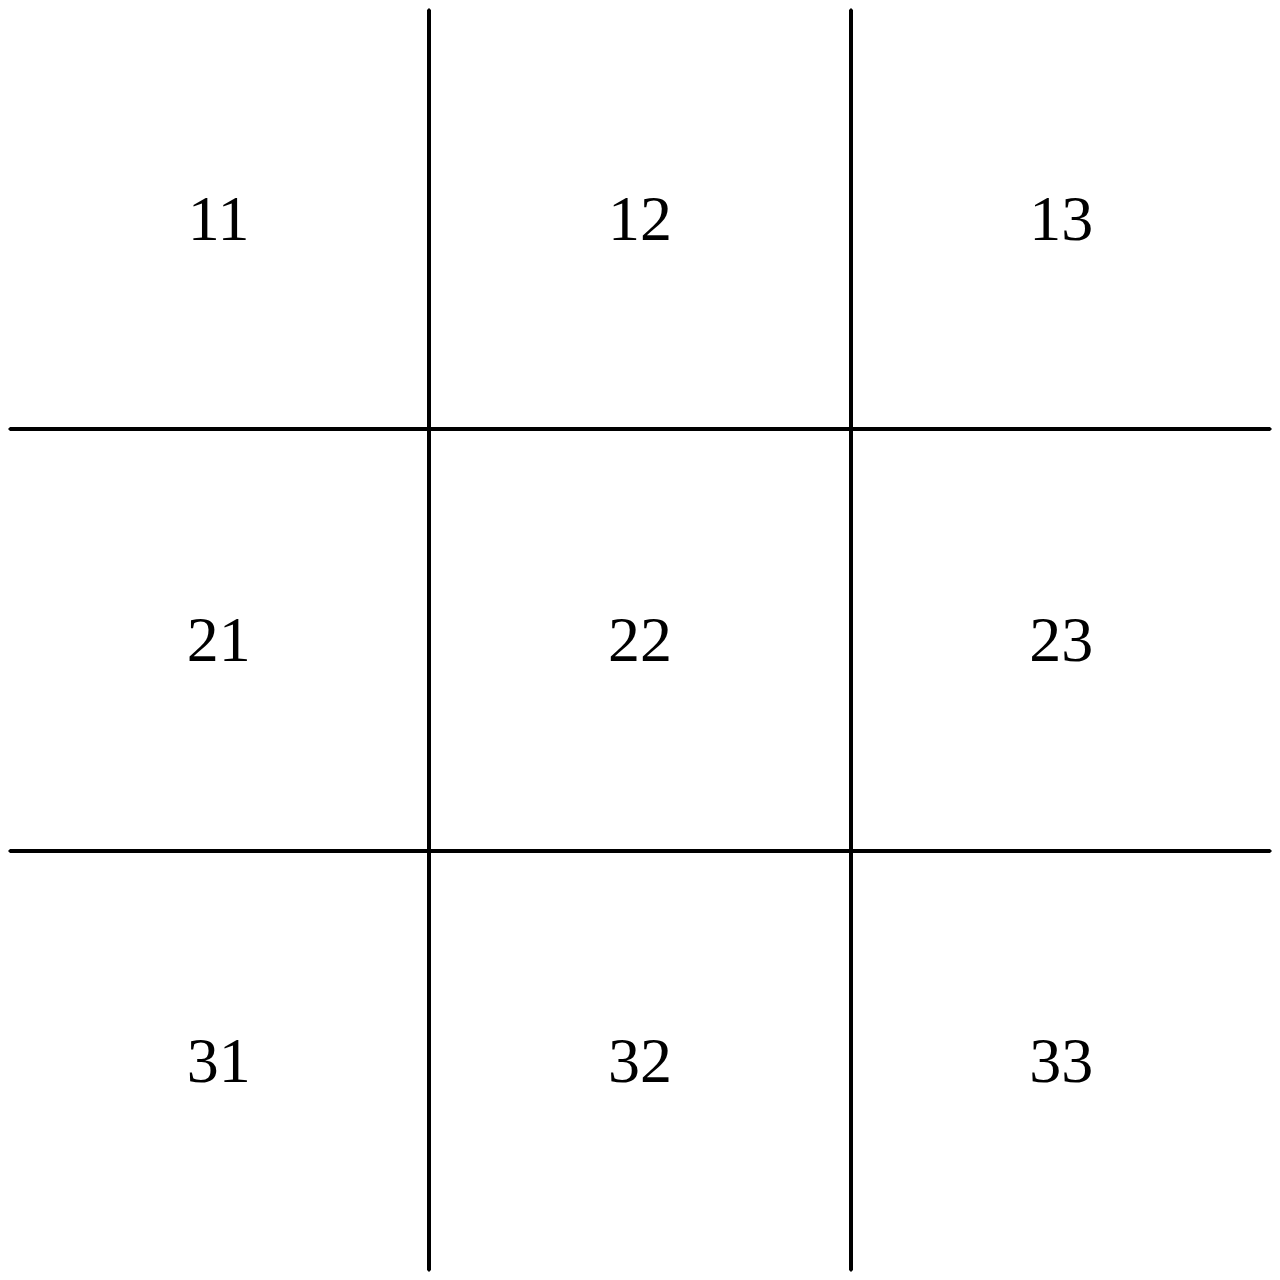
==== game.html @ 1dc529c3 "added some documentation and made prelim pages for home page" ====
<!DOCTYPE html>
<html lang="en">
<head>
    <meta charset='UTF-8'>
    <meta http-equiv='X-UA-Compatible' content='IE=edge'>
    <meta name='viewport' content='width=device-width, initial-scale=1.0'>
    <link rel='stylesheet' href='game.css'>
    <title>Tic-Tac-Toe</title>
</head>
<body>
    <section class = 'grid_container'>
        <div class = 'grid_part row1 column1'> 11</div>
        <div class = 'grid_part row1 column2'> 12</div>
        <div class = 'grid_part row1 column3'> 13</div>
        <div class = 'grid_part row2 column1'> 21</div>
        <div class = 'grid_part row2 column2'> 22</div>
        <div class = 'grid_part row2 column3'> 23</div>
        <div class = 'grid_part row3 column1'> 31</div>
        <div class = 'grid_part row3 column2'> 32</div>
        <div class = 'grid_part row3 column3'> 33</div>
    </section>
    <script src='game.js'></script>
</body>
</html>
---- game.css ----
.grid_container{
    display: grid;
    grid-template-columns: repeat(3, 1fr);
    grid-template-rows: repeat(3, 1fr);
    justify-content: center;
}
.grid_part{
    display: flex;
    justify-content: center;
    align-items: center;
    border: 2px solid #000000;
    aspect-ratio: 1;
    font-size: 64px;
}
.row1 {
    border-top-color: #ffffff;
}
.row3 {
    border-bottom-color: #ffffff;
}
.column1 {
    border-left-color: #ffffff;
}
.column3 {
    border-right-color: #ffffff;
}
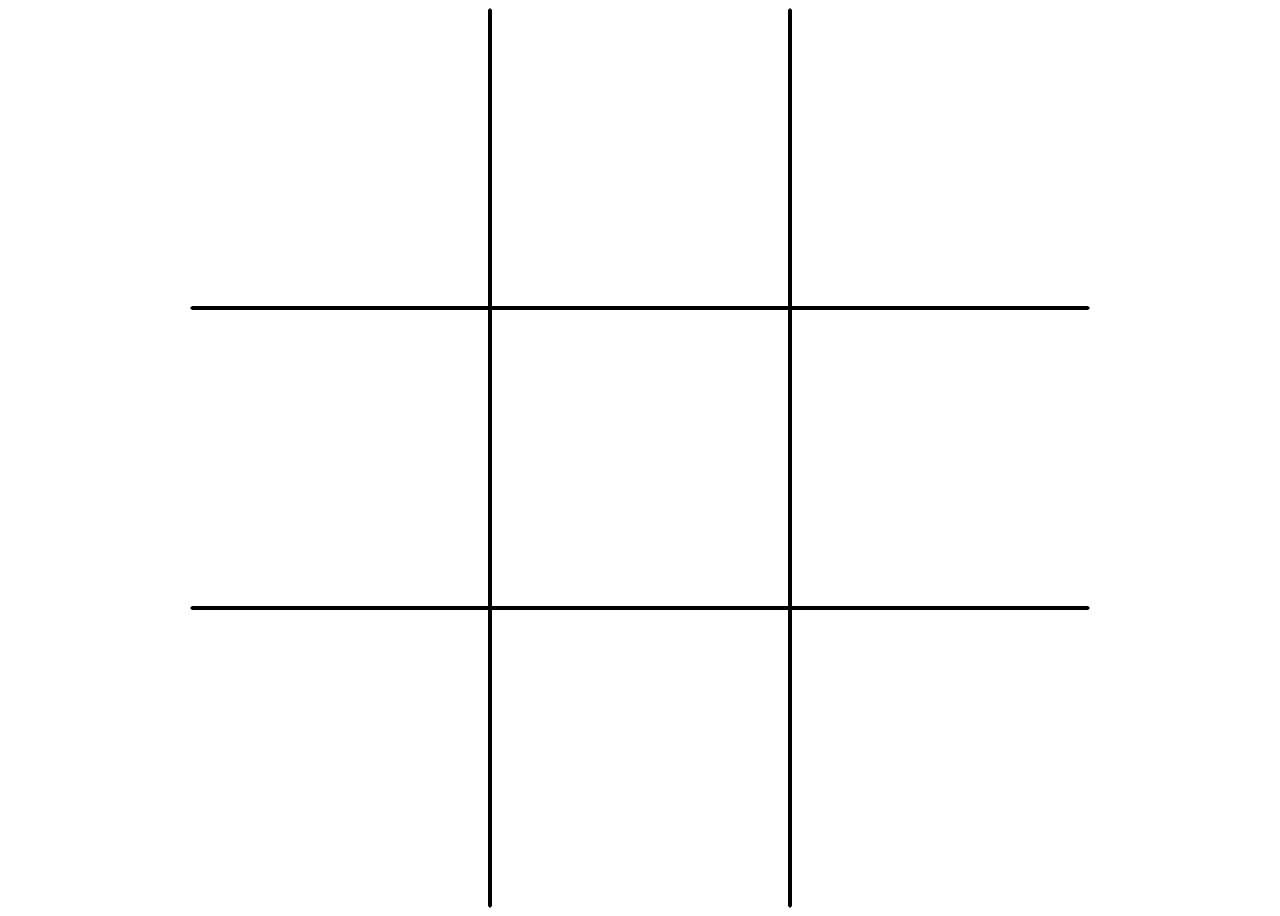
==== commit 537d6be4: "stopped board overflow(I thinkcaused by aspect-ratio) by using max-width=100vh" ====
--- a/game.html
+++ b/game.html
@@ -9,15 +9,15 @@
 </head>
 <body>
     <section class = 'grid_container'>
-        <div class = 'grid_part row1 column1'> 11</div>
-        <div class = 'grid_part row1 column2'> 12</div>
-        <div class = 'grid_part row1 column3'> 13</div>
-        <div class = 'grid_part row2 column1'> 21</div>
-        <div class = 'grid_part row2 column2'> 22</div>
-        <div class = 'grid_part row2 column3'> 23</div>
-        <div class = 'grid_part row3 column1'> 31</div>
-        <div class = 'grid_part row3 column2'> 32</div>
-        <div class = 'grid_part row3 column3'> 33</div>
+        <div class = 'grid_part row1 column1'></div>
+        <div class = 'grid_part row1 column2'></div>
+        <div class = 'grid_part row1 column3'></div>
+        <div class = 'grid_part row2 column1'></div>
+        <div class = 'grid_part row2 column2'></div>
+        <div class = 'grid_part row2 column3'></div>
+        <div class = 'grid_part row3 column1'></div>
+        <div class = 'grid_part row3 column2'></div>
+        <div class = 'grid_part row3 column3'></div>
     </section>
     <script src='game.js'></script>
 </body>
--- a/game.css
+++ b/game.css
@@ -3,13 +3,15 @@
     grid-template-columns: repeat(3, 1fr);
     grid-template-rows: repeat(3, 1fr);
     justify-content: center;
+    margin: auto auto auto auto;
+    max-width: 100vh;
 }
 .grid_part{
     display: flex;
     justify-content: center;
     align-items: center;
     border: 2px solid #000000;
-    aspect-ratio: 1;
+    aspect-ratio: 1/1;
     font-size: 64px;
 }
 .row1 {
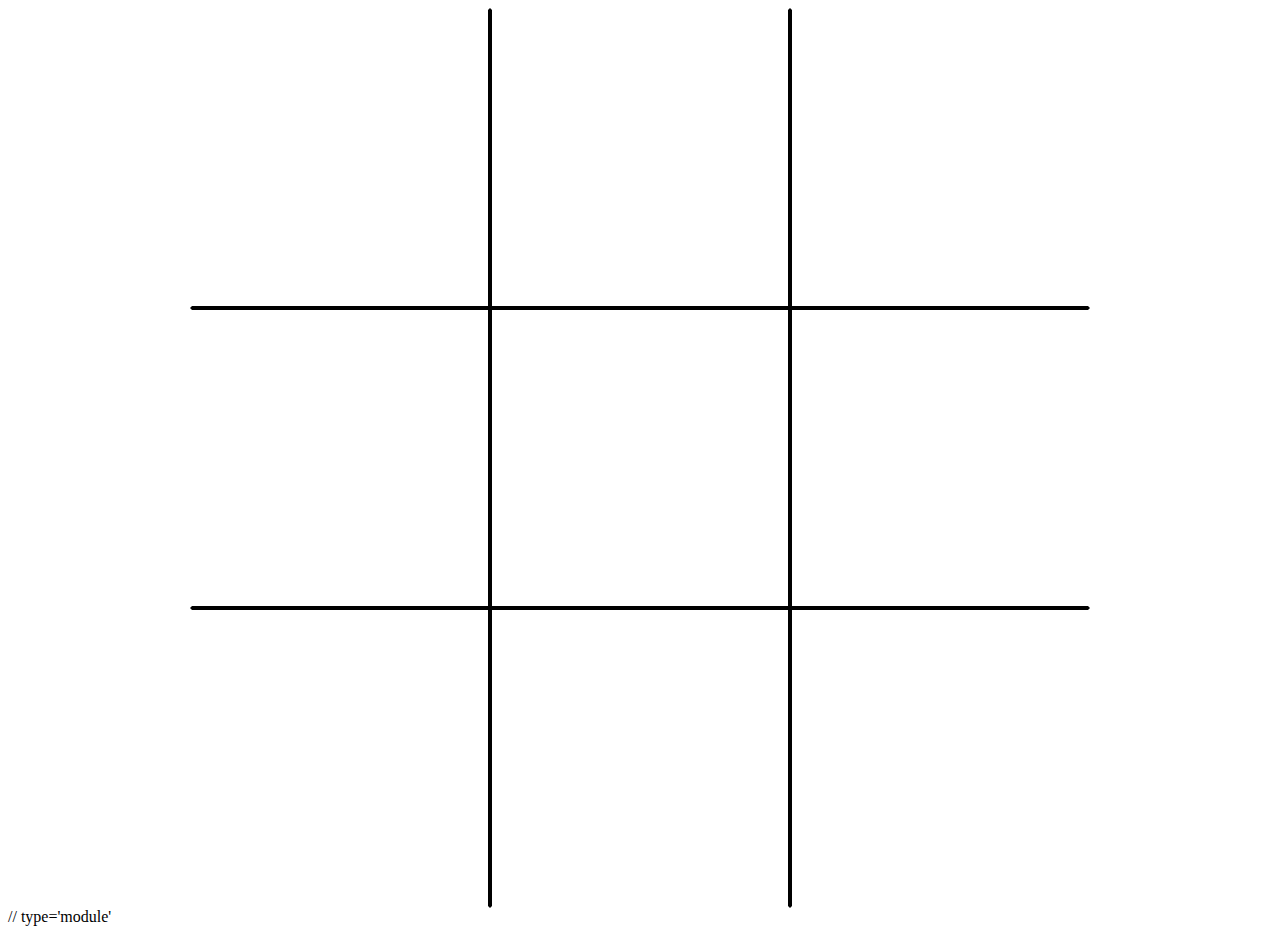
==== commit e135686d: "fixed my issue - turned out it was a scope error caused by my init function. Following fixing that, " ====
--- a/game.html
+++ b/game.html
@@ -19,6 +19,6 @@
         <div class = 'grid_part row3 column2'></div>
         <div class = 'grid_part row3 column3'></div>
     </section>
-    <script src='game.js'></script>
+    <script src='main.js'></script> //  type='module'
 </body>
 </html>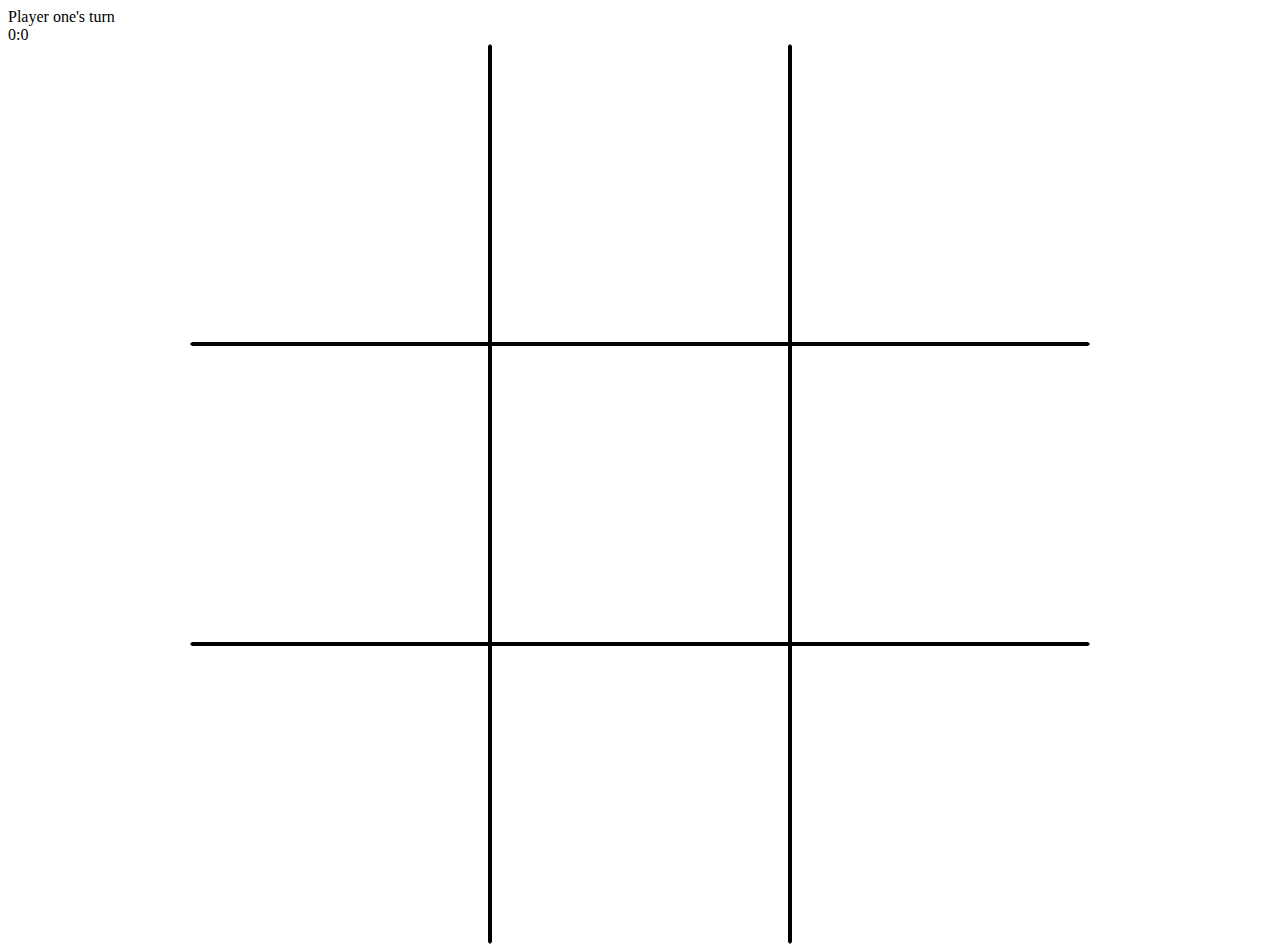
==== commit 4798324f: "got game working - dubbing this draft 1" ====
--- a/game.html
+++ b/game.html
@@ -8,6 +8,10 @@
     <title>Tic-Tac-Toe</title>
 </head>
 <body>
+    <section class = 'game_info'>
+        <div class = 'player_turn'></div>
+        <div class = 'win_count'></div>
+    </section>
     <section class = 'grid_container'>
         <div class = 'grid_part row1 column1'></div>
         <div class = 'grid_part row1 column2'></div>
@@ -19,6 +23,7 @@
         <div class = 'grid_part row3 column2'></div>
         <div class = 'grid_part row3 column3'></div>
     </section>
-    <script src='main.js'></script> //  type='module'
+    <script src='main.js'></script> 
+    <!-- type='module' -->
 </body>
 </html>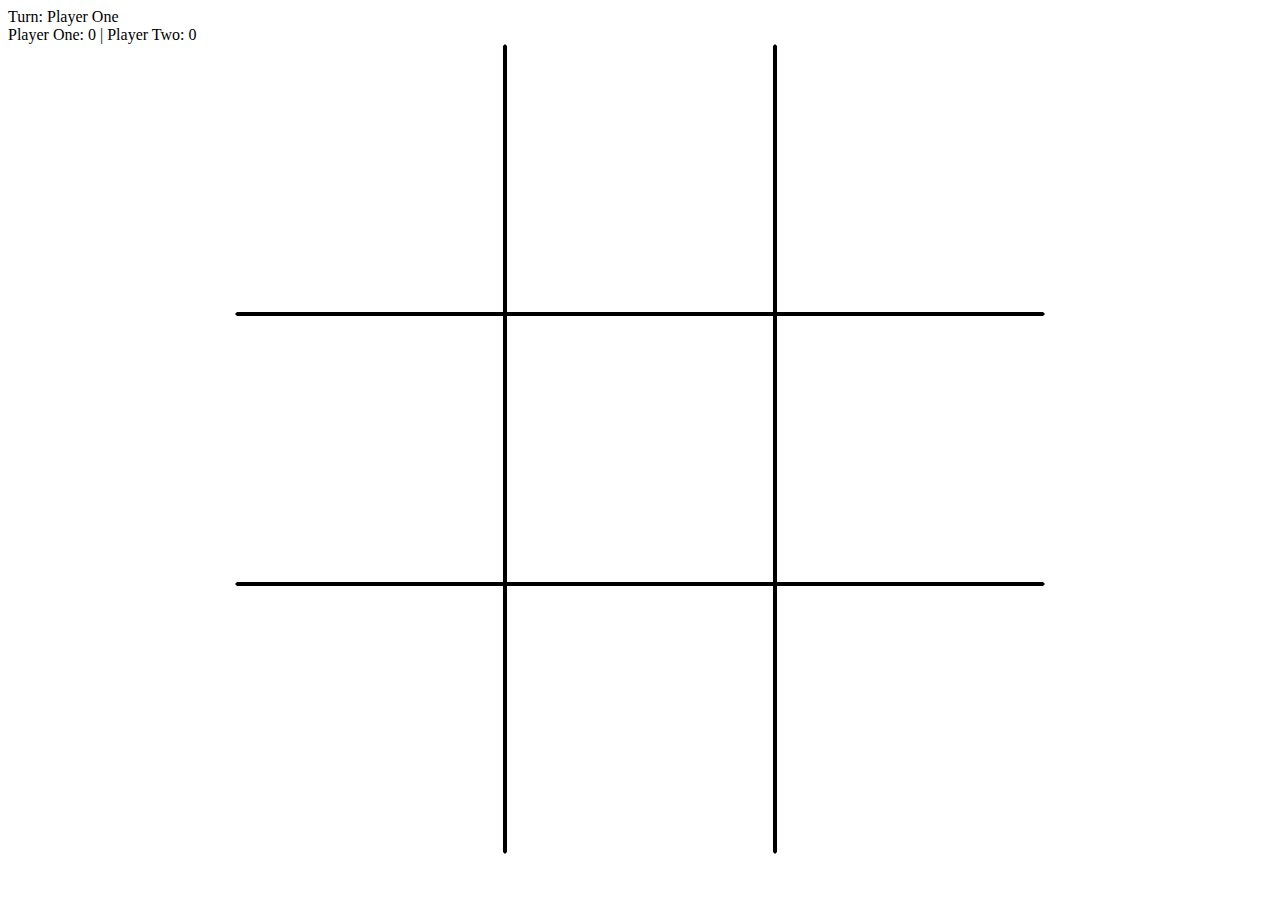
==== commit c10fd526: "Made the start on my new version. This included updating the display and functional player turns. No" ====
--- a/game.html
+++ b/game.html
@@ -12,18 +12,8 @@
         <div class = 'player_turn'></div>
         <div class = 'win_count'></div>
     </section>
-    <section class = 'grid_container'>
-        <div class = 'grid_part row1 column1'></div>
-        <div class = 'grid_part row1 column2'></div>
-        <div class = 'grid_part row1 column3'></div>
-        <div class = 'grid_part row2 column1'></div>
-        <div class = 'grid_part row2 column2'></div>
-        <div class = 'grid_part row2 column3'></div>
-        <div class = 'grid_part row3 column1'></div>
-        <div class = 'grid_part row3 column2'></div>
-        <div class = 'grid_part row3 column3'></div>
-    </section>
-    <script src='main.js'></script> 
+    <section class = 'grid_container'></section>
+    <script src='game.js'></script> 
     <!-- type='module' -->
 </body>
 </html>--- a/game.css
+++ b/game.css
@@ -4,9 +4,9 @@
     grid-template-rows: repeat(3, 1fr);
     justify-content: center;
     margin: auto auto auto auto;
-    max-width: 100vh;
+    max-width: 90vh;
 }
-.grid_part{
+.grid_cell{
     display: flex;
     justify-content: center;
     align-items: center;
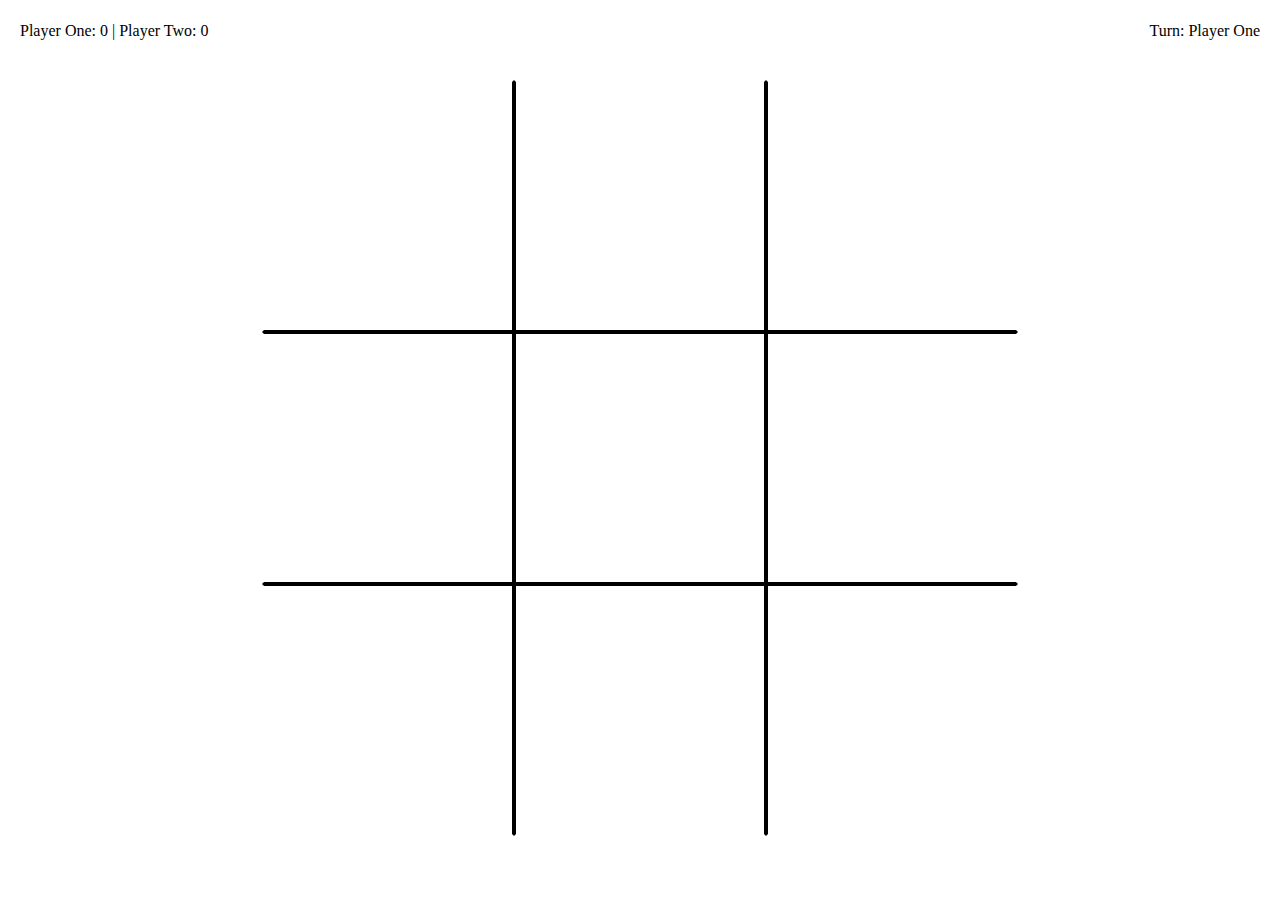
==== commit d97f69c6: "formatting" ====
--- a/game.html
+++ b/game.html
@@ -9,9 +9,10 @@
 </head>
 <body>
     <section class = 'game_info'>
+        <div class = 'win_count'></div>
         <div class = 'player_turn'></div>
-        <div class = 'win_count'></div>
     </section>
+    <section><br><br><br></section>
     <section class = 'grid_container'></section>
     <script src='game.js'></script> 
     <!-- type='module' -->
--- a/game.css
+++ b/game.css
@@ -4,7 +4,7 @@
     grid-template-rows: repeat(3, 1fr);
     justify-content: center;
     margin: auto auto auto auto;
-    max-width: 90vh;
+    max-width: 84vh;
 }
 .grid_cell{
     display: flex;
@@ -25,4 +25,77 @@
 }
 .column3 {
     border-right-color: #ffffff;
+}
+.win_message, .tie_message {
+    grid-row: 2/span 1;
+    grid-column: 2/span 1;
+    display: flex;
+    justify-content: center;
+    align-items: center;
+    aspect-ratio: 1/1;
+}
+.play_again_button {
+    grid-row: 2/span 1;
+    grid-column: 1/span 1;
+    display: flex;
+    justify-content: center;
+    align-items: center;
+    aspect-ratio: 1/1;
+    background-color: #000000;
+    color: #ffffff;
+    padding: 10px;
+    border-radius:16px;
+    font-size: 30px;
+}
+.end_button {
+    grid-row: 2/span 1;
+    grid-column: 3/span 1;
+    display: flex;
+    justify-content: center;
+    align-items: center;
+    aspect-ratio: 1/1;
+    background-color: #000000;
+    color: #ffffff;
+    padding: 10px;
+    border-radius:16px;
+    font-size: 30px;
+}
+.link_container{
+    text-decoration: none;
+    color: #ffffff;
+}
+.new_session_button {
+    grid-row: 3/span 1;
+    grid-column: 2/span 1;
+    display: flex;
+    justify-content: center;
+    align-items: center;
+    background-color: #000000;
+    color: #ffffff;
+    padding: 10px;
+    border-radius:16px;
+    font-size: 30px;
+    aspect-ratio: 1/1;
+}
+.thanks_message {
+    grid-row: 2/span 1;
+    grid-column: 2/span 1;
+    display: flex;
+    justify-content: center;
+    align-items: center;
+}
+.play_again_button:hover, .end_button:hover, .new_session_button:hover {
+    background-color: #32527B;
+}
+.game_info {
+    display: inline-flex;
+    margin: 0px 20px;
+}
+.player_turn {
+    position: absolute;
+    right: 20px;
+}
+.win_count {
+    position: absolute;
+    left: 20px;
 }